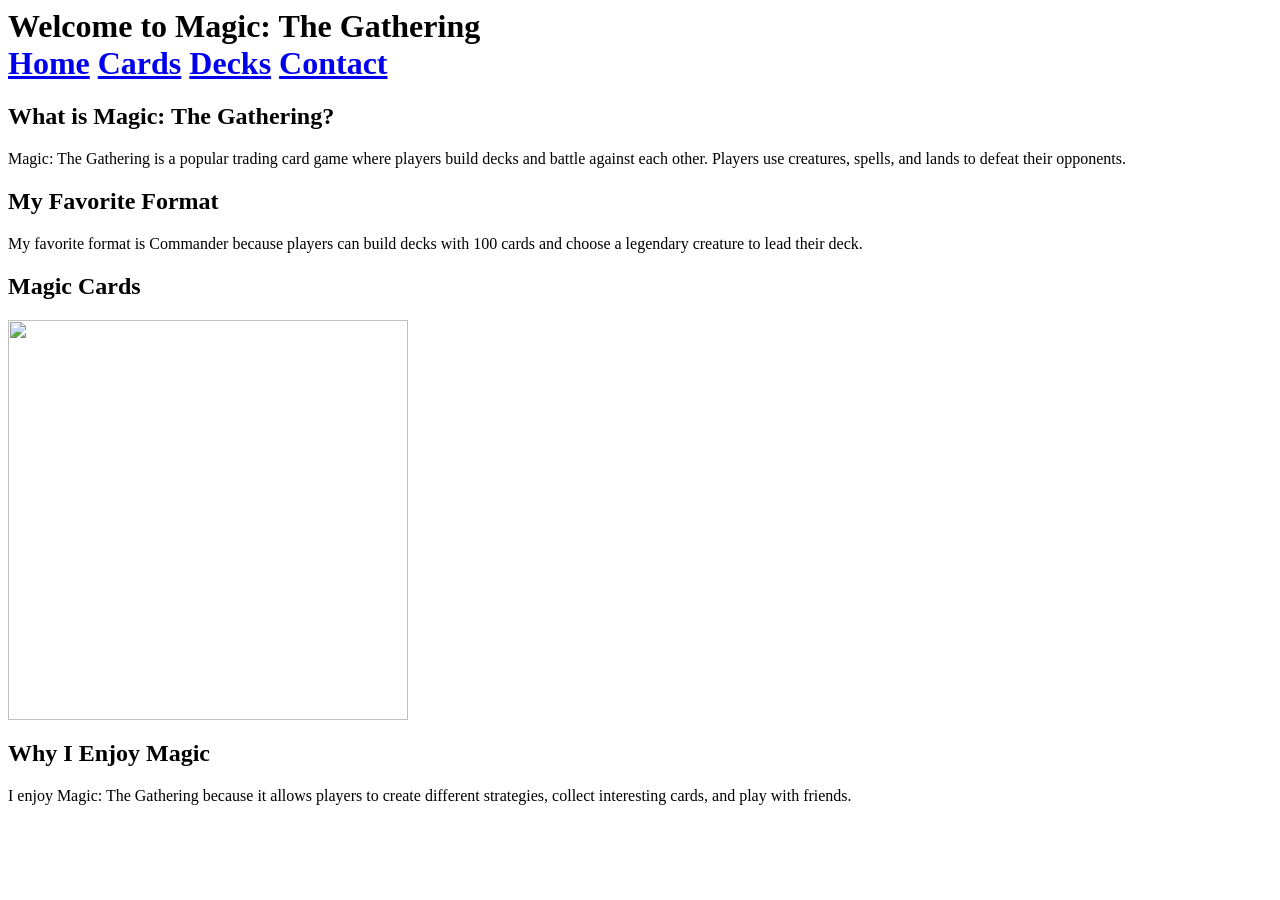
==== w3/index.html @ e384df35 "Attendance: Broken Code" ====
<html>
<head>
    <title>Magic: The Gathering</title>
</head>
<body>

    <h1>Welcome to Magic: The Gathering

    <div id="menu">
        <a href="index.html">Home</a>
        <a href="cards.html">Cards</a>
        <a href="decks.html">Decks</a>
        <a href="contact.html">Contact</a>
    </div>

    <h2>What is Magic: The Gathering?</h2>

    <p>Magic: The Gathering is a popular trading card game
    where players build decks and battle against each other.
    Players use creatures, spells, and lands to defeat
    their opponents.

    <h2>My Favorite Format</h2>

    <p>My favorite format is Commander because players can
    build decks with 100 cards and choose a legendary
    creature to lead their deck.</p>

    <h2>Magic Cards</h2>

    <img src="images/magic-cards.jpg" width="400">

    <h2>Why I Enjoy Magic</h2>

    <p>I enjoy Magic: The Gathering because it allows
    players to create different strategies, collect
    interesting cards, and play with friends.</p>

</body>
</html>
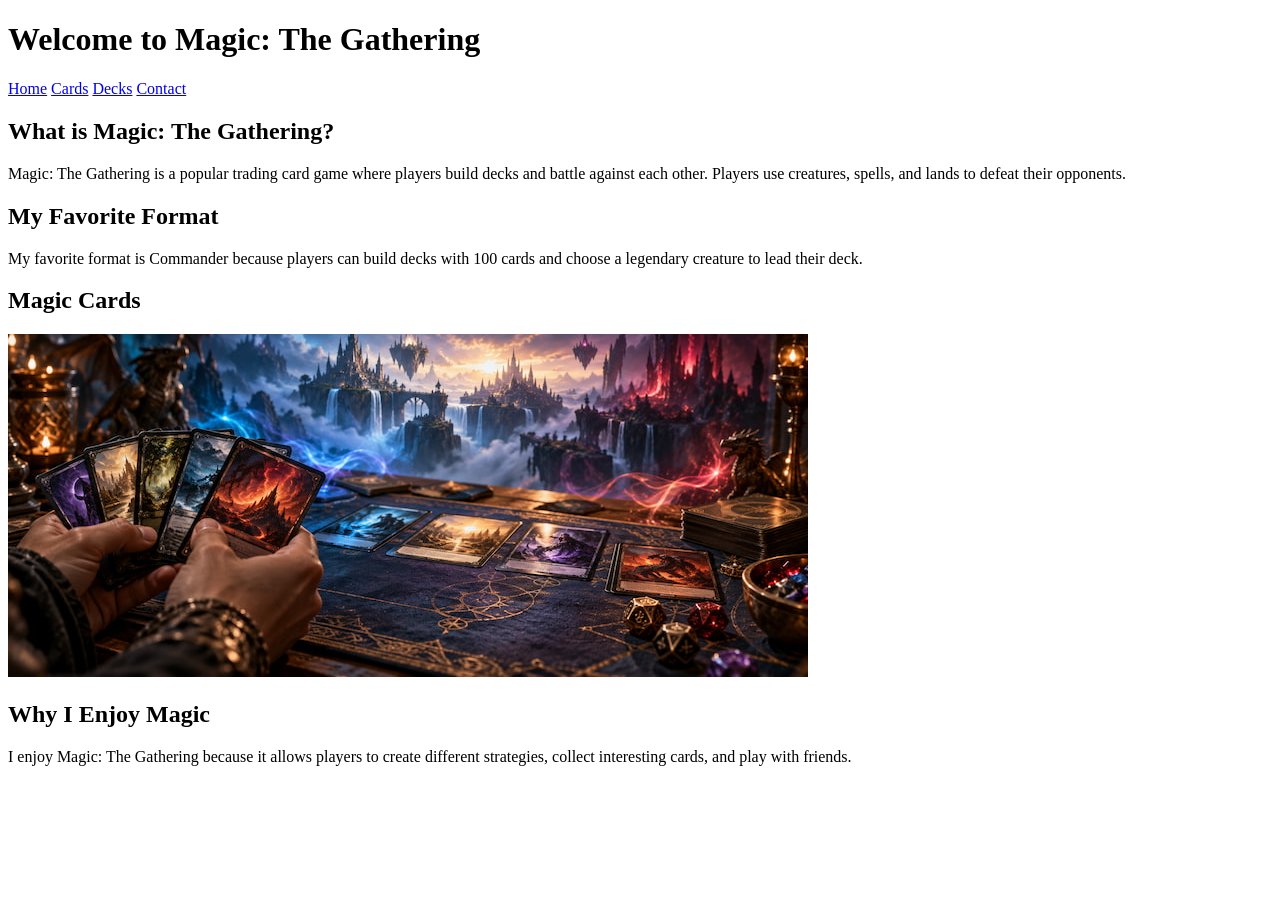
==== commit 6b5648a6: "Attendance: Created html and fixed validation errors" ====
--- a/w3/index.html
+++ b/w3/index.html
@@ -1,10 +1,11 @@
+<!DOCTYPE html>
 <html>
 <head>
     <title>Magic: The Gathering</title>
 </head>
 <body>
 
-    <h1>Welcome to Magic: The Gathering
+    <h1>Welcome to Magic: The Gathering</h1>
 
     <div id="menu">
         <a href="index.html">Home</a>
@@ -18,7 +19,7 @@
     <p>Magic: The Gathering is a popular trading card game
     where players build decks and battle against each other.
     Players use creatures, spells, and lands to defeat
-    their opponents.
+    their opponents.</p>
 
     <h2>My Favorite Format</h2>
 
@@ -28,7 +29,7 @@
 
     <h2>Magic Cards</h2>
 
-    <img src="images/magic-cards.jpg" width="400">
+    <img src="img/Magic-Board.jpg" alt="Magic: The Gathering Board">
 
     <h2>Why I Enjoy Magic</h2>
 
